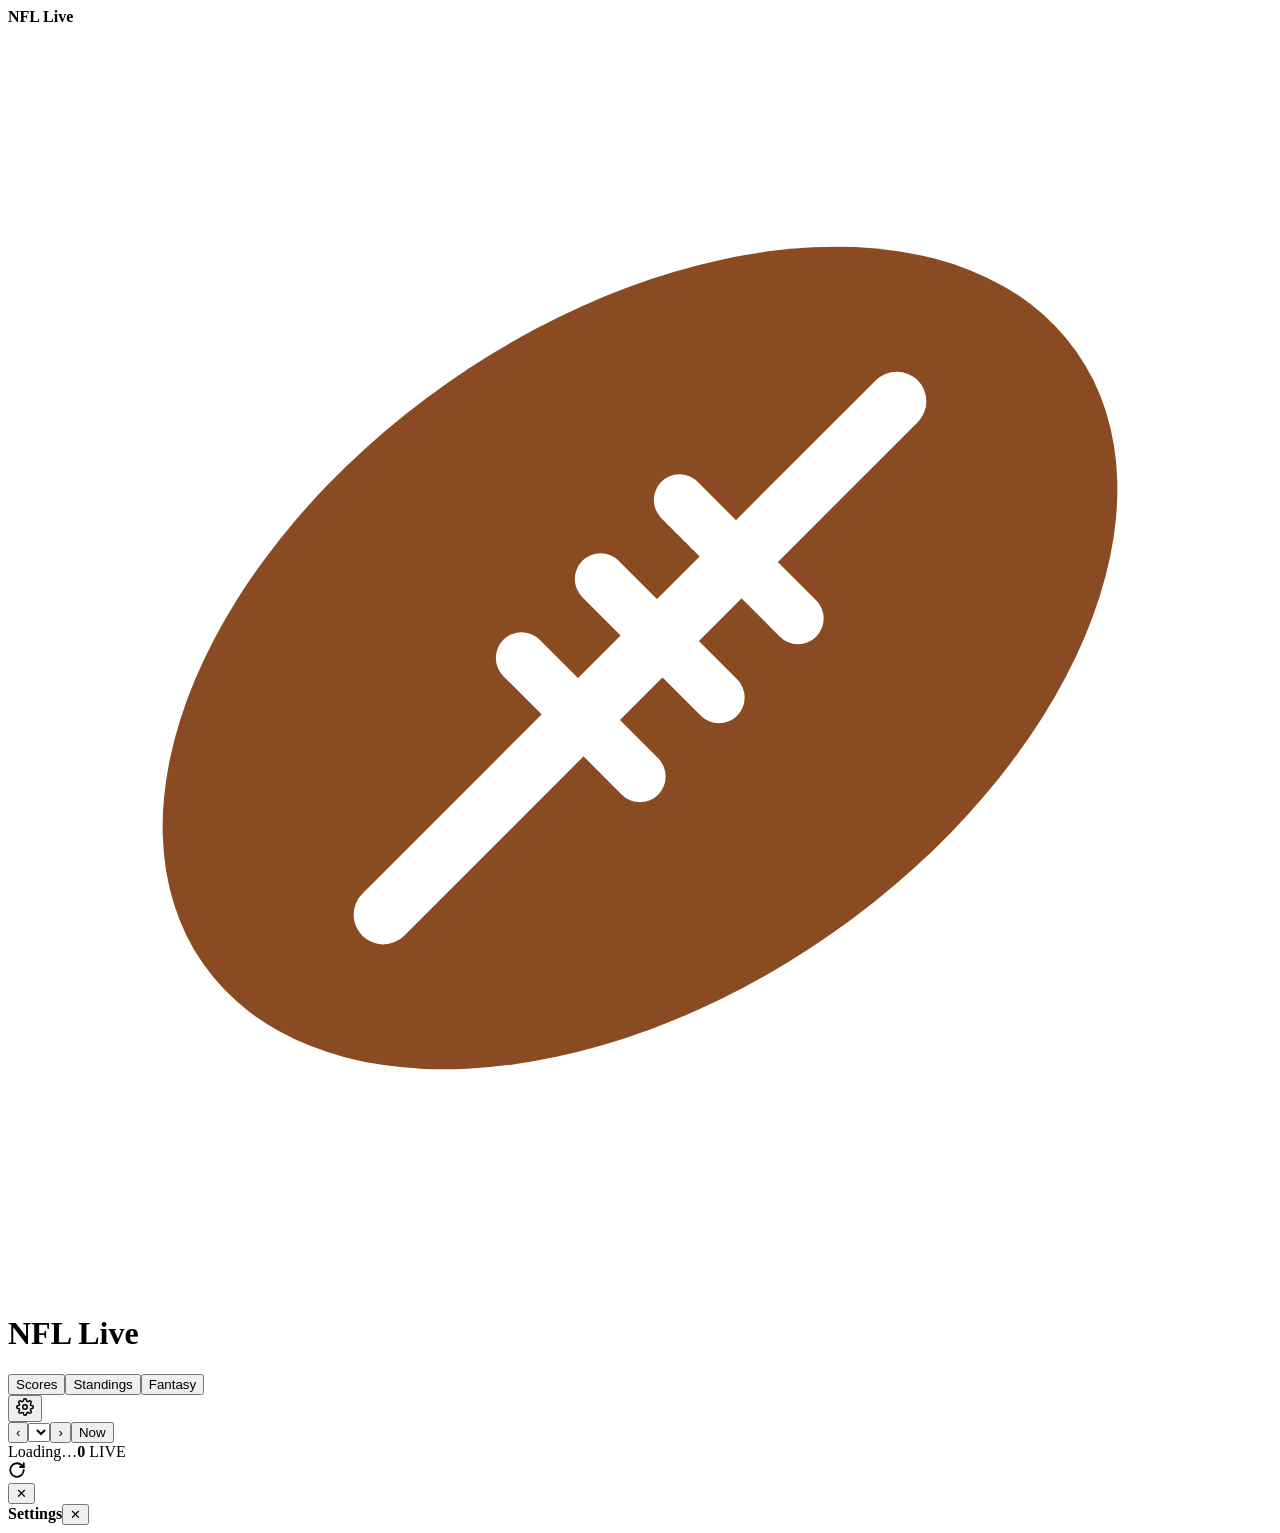
==== src/shell.html @ 460f2412 "NFL Live: initial site (index.html, PWA assets, src, ESPN worker)" ====
<!doctype html>
<html lang="en">
<head>
<meta charset="utf-8">
<meta name="viewport" content="width=device-width,initial-scale=1,viewport-fit=cover">
<meta name="app-version" content="nfl-v1">
<meta name="theme-color" content="#0b0f17">
<meta name="apple-mobile-web-app-capable" content="yes">
<meta name="mobile-web-app-capable" content="yes">
<meta name="apple-mobile-web-app-status-bar-style" content="black-translucent">
<meta name="apple-mobile-web-app-title" content="NFL Live">
<title>NFL Live</title>
<link rel="manifest" href="manifest.json">
<link rel="apple-touch-icon" href="apple-touch-icon.png">
<link rel="icon" href="icon-192.png">
<link rel="apple-touch-startup-image" media="(device-width: 393px) and (device-height: 852px) and (-webkit-device-pixel-ratio: 3)" href="splash-1179x2556.png">
<link rel="apple-touch-startup-image" media="(device-width: 430px) and (device-height: 932px) and (-webkit-device-pixel-ratio: 3)" href="splash-1290x2796.png">
<link rel="apple-touch-startup-image" media="(device-width: 390px) and (device-height: 844px) and (-webkit-device-pixel-ratio: 3)" href="splash-1170x2532.png">
<link rel="apple-touch-startup-image" media="(device-width: 402px) and (device-height: 874px) and (-webkit-device-pixel-ratio: 3)" href="splash-1206x2622.png">
<link rel="apple-touch-startup-image" media="(device-width: 440px) and (device-height: 956px) and (-webkit-device-pixel-ratio: 3)" href="splash-1320x2868.png">
<style>
/*CSS*/
</style>
</head>
<body>
<div id="splash"><img src="icon-192.png" alt=""><b>NFL Live</b></div>
<label style="position:absolute;left:-9999px" aria-hidden="true"><input type="checkbox" switch id="hl"></label>
<header class="hx">
 <div class="top">
  <div class="brand"><svg class="mark" viewBox="0 0 64 64" aria-hidden="true"><ellipse cx="32" cy="32" rx="27" ry="17" transform="rotate(-35 32 32)" fill="#8a4b22"/><path d="M19 45 45 19" stroke="#fff" stroke-width="3" stroke-linecap="round"/><path d="M26 32l6 6M30 28l6 6M34 24l6 6" stroke="#fff" stroke-width="2.6" stroke-linecap="round"/></svg><div class="bt"><h1>NFL <span>Live</span></h1></div></div>
  <div class="tabrow">
   <div class="tabs" role="tablist"><span class="pill"></span><button id="tS" class="on">Scores</button><button id="tT">Standings</button><button id="tF">Fantasy</button></div>
   <button class="sbtn" id="gOpen" aria-label="Settings" title="Settings"><svg viewBox="0 0 24 24" width="18" height="18" fill="none" stroke="currentColor" stroke-width="2" stroke-linecap="round" stroke-linejoin="round"><circle cx="12" cy="12" r="3"/><path d="M19.4 15a1.65 1.65 0 0 0 .33 1.82l.06.06a2 2 0 1 1-2.83 2.83l-.06-.06a1.65 1.65 0 0 0-1.82-.33 1.65 1.65 0 0 0-1 1.51V21a2 2 0 1 1-4 0v-.09A1.65 1.65 0 0 0 9 19.4a1.65 1.65 0 0 0-1.82.33l-.06.06a2 2 0 1 1-2.83-2.83l.06-.06A1.65 1.65 0 0 0 4.6 15a1.65 1.65 0 0 0-1.51-1H3a2 2 0 1 1 0-4h.09A1.65 1.65 0 0 0 4.6 9a1.65 1.65 0 0 0-.33-1.82l-.06-.06a2 2 0 1 1 2.83-2.83l.06.06A1.65 1.65 0 0 0 9 4.6a1.65 1.65 0 0 0 1-1.51V3a2 2 0 1 1 4 0v.09a1.65 1.65 0 0 0 1 1.51 1.65 1.65 0 0 0 1.82-.33l.06-.06a2 2 0 1 1 2.83 2.83l-.06.06A1.65 1.65 0 0 0 19.4 9a1.65 1.65 0 0 0 1.51 1H21a2 2 0 1 1 0 4h-.09a1.65 1.65 0 0 0-1.51 1z"/></svg></button>
  </div>
 </div>
 <div class="nav" id="nav"><button id="prev" aria-label="Previous week">‹</button><select id="wk" aria-label="Week"></select><button id="next" aria-label="Next week">›</button><button class="cur" id="cur" title="Jump to this week">Now</button></div>
 <div id="upd"><span class="dot spin" id="dot"></span><span id="ut">Loading…</span><span class="livepill hide" id="liveN"><b>0</b> LIVE</span></div>
</header>
<div id="ptr"><svg viewBox="0 0 24 24" width="18" height="18" fill="none" stroke="currentColor" stroke-width="2.4" stroke-linecap="round"><path d="M21 12a9 9 0 1 1-3-6.7L21 8"/><path d="M21 3v5h-5"/></svg></div>
<main>
 <section id="games" class="view"><div class="skel"></div><div class="skel"></div><div class="skel"></div></section>
 <section id="standings" class="view hide"></section>
 <section id="fantasy" class="view hide"></section>
</main>
<div class="ov hide" id="ov"><div class="ovp"><div class="ovh"><b id="ovT"></b><button id="ovX" aria-label="Close">✕</button></div><div class="ovb" id="ovB"></div></div></div>
<div class="ov hide" id="gs"><div class="ovp"><div class="ovh"><b>Settings</b><button id="gsX" aria-label="Close">✕</button></div><div class="ovb" id="gsB"></div></div></div>
<div id="toasts"></div>
<script>if(/[?&]mock=espn\b/.test(location.search))document.write('<script src="espn-mock.js"><\/script>')</script>
<script>
/*JS*/
</script>
</body>
</html>
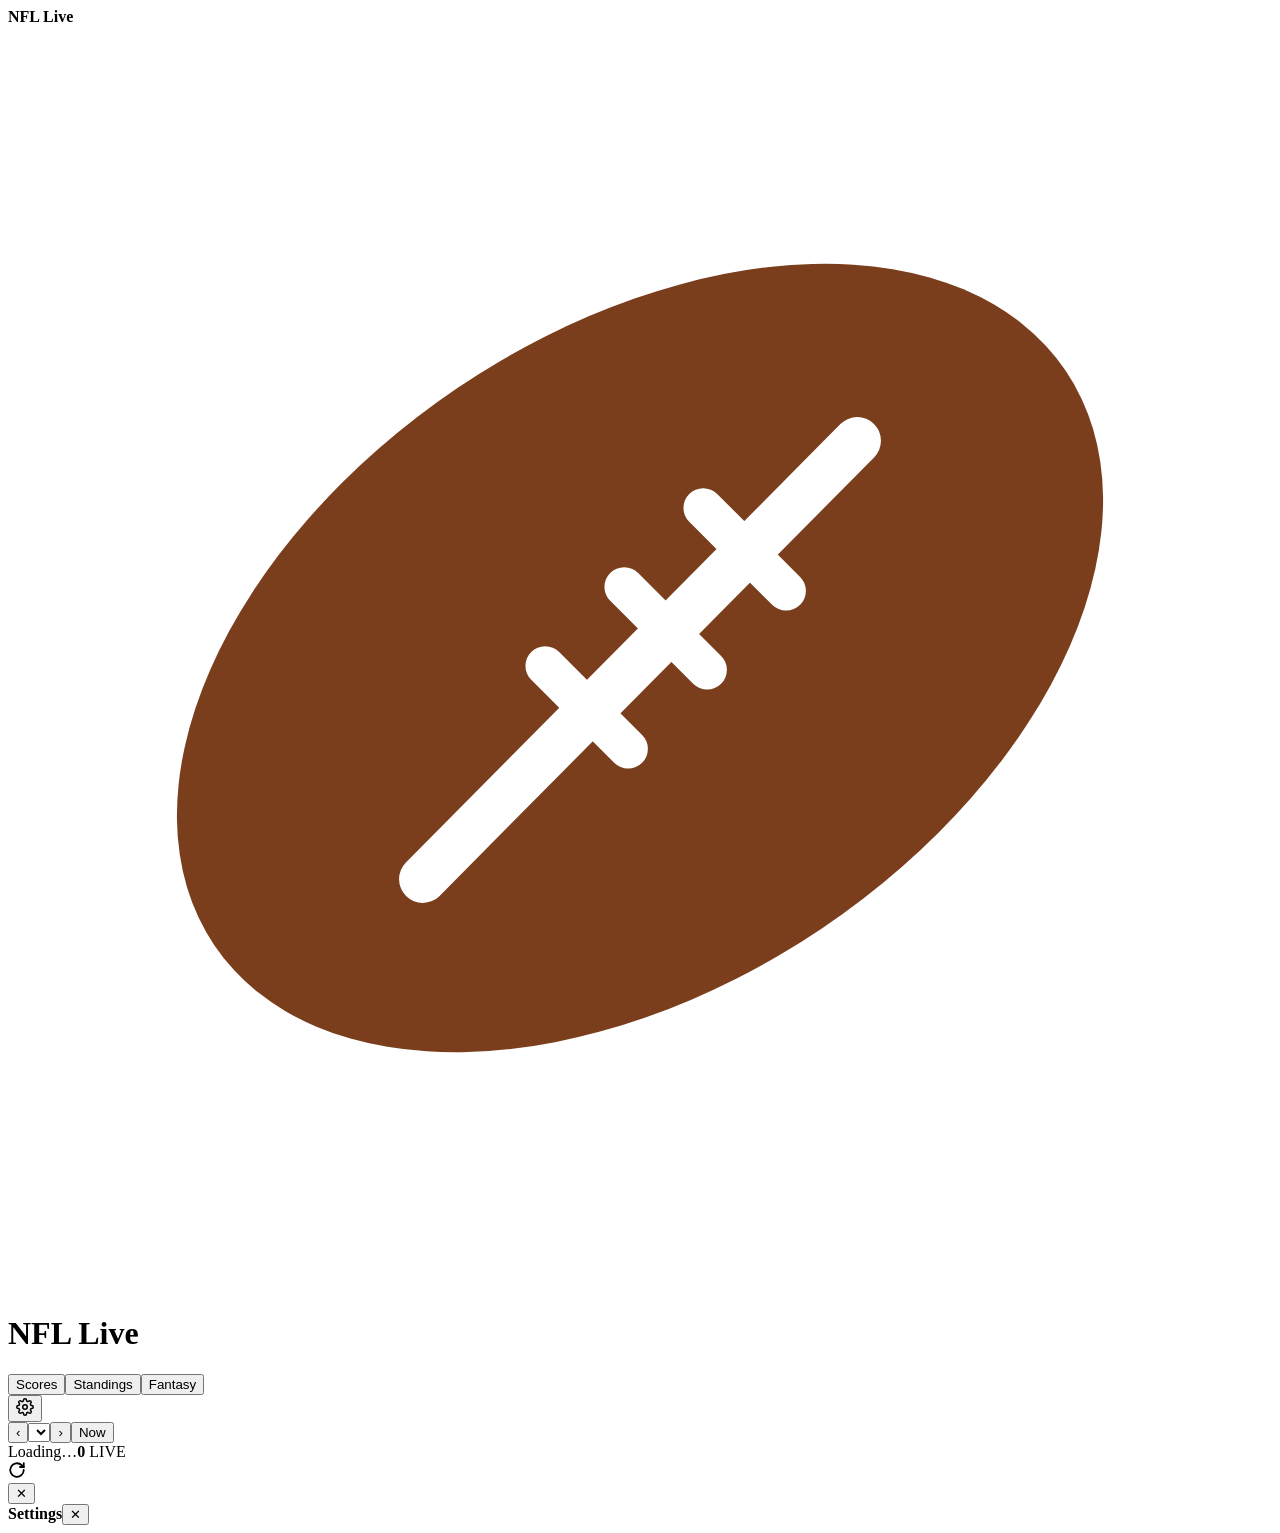
==== commit 9a85d8e7: "Keep Sleeper fantasy up when the scoreboard fails, and refine the UI. The Sleeper loader no longer w" ====
--- a/src/shell.html
+++ b/src/shell.html
@@ -3,8 +3,8 @@
 <head>
 <meta charset="utf-8">
 <meta name="viewport" content="width=device-width,initial-scale=1,viewport-fit=cover">
-<meta name="app-version" content="nfl-v1">
-<meta name="theme-color" content="#0b0f17">
+<meta name="app-version" content="nfl-v2">
+<meta name="theme-color" content="#080c14">
 <meta name="apple-mobile-web-app-capable" content="yes">
 <meta name="mobile-web-app-capable" content="yes">
 <meta name="apple-mobile-web-app-status-bar-style" content="black-translucent">
@@ -21,13 +21,14 @@
 <style>
 /*CSS*/
 </style>
+<script>try{var t=JSON.parse(localStorage.getItem('nflSettings')||'{}').theme;var light=t==='light'||(t==='auto'&&matchMedia('(prefers-color-scheme: light)').matches);if(light){document.documentElement.classList.add('light');var m=document.querySelector('meta[name=theme-color]');if(m)m.setAttribute('content','#f3f5f9')}}catch(e){}</script>
 </head>
 <body>
 <div id="splash"><img src="icon-192.png" alt=""><b>NFL Live</b></div>
 <label style="position:absolute;left:-9999px" aria-hidden="true"><input type="checkbox" switch id="hl"></label>
 <header class="hx">
  <div class="top">
-  <div class="brand"><svg class="mark" viewBox="0 0 64 64" aria-hidden="true"><ellipse cx="32" cy="32" rx="27" ry="17" transform="rotate(-35 32 32)" fill="#8a4b22"/><path d="M19 45 45 19" stroke="#fff" stroke-width="3" stroke-linecap="round"/><path d="M26 32l6 6M30 28l6 6M34 24l6 6" stroke="#fff" stroke-width="2.6" stroke-linecap="round"/></svg><div class="bt"><h1>NFL <span>Live</span></h1></div></div>
+  <div class="brand"><span class="markwrap"><svg class="mark" viewBox="0 0 64 64" aria-hidden="true"><ellipse cx="32" cy="32" rx="26" ry="16.5" transform="rotate(-34 32 32)" fill="#7a3e1d"/><path d="M21 43.2 43 21" stroke="#fff" stroke-width="2.4" stroke-linecap="round"/><path d="M27.2 32.4l4.2 4.2M31.2 28.4l4.2 4.2M35.2 24.4l4.2 4.2" stroke="#fff" stroke-width="2" stroke-linecap="round"/></svg></span><div class="bt"><h1>NFL <span>Live</span></h1></div></div>
   <div class="tabrow">
    <div class="tabs" role="tablist"><span class="pill"></span><button id="tS" class="on">Scores</button><button id="tT">Standings</button><button id="tF">Fantasy</button></div>
    <button class="sbtn" id="gOpen" aria-label="Settings" title="Settings"><svg viewBox="0 0 24 24" width="18" height="18" fill="none" stroke="currentColor" stroke-width="2" stroke-linecap="round" stroke-linejoin="round"><circle cx="12" cy="12" r="3"/><path d="M19.4 15a1.65 1.65 0 0 0 .33 1.82l.06.06a2 2 0 1 1-2.83 2.83l-.06-.06a1.65 1.65 0 0 0-1.82-.33 1.65 1.65 0 0 0-1 1.51V21a2 2 0 1 1-4 0v-.09A1.65 1.65 0 0 0 9 19.4a1.65 1.65 0 0 0-1.82.33l-.06.06a2 2 0 1 1-2.83-2.83l.06-.06A1.65 1.65 0 0 0 4.6 15a1.65 1.65 0 0 0-1.51-1H3a2 2 0 1 1 0-4h.09A1.65 1.65 0 0 0 4.6 9a1.65 1.65 0 0 0-.33-1.82l-.06-.06a2 2 0 1 1 2.83-2.83l.06.06A1.65 1.65 0 0 0 9 4.6a1.65 1.65 0 0 0 1-1.51V3a2 2 0 1 1 4 0v.09a1.65 1.65 0 0 0 1 1.51 1.65 1.65 0 0 0 1.82-.33l.06-.06a2 2 0 1 1 2.83 2.83l-.06.06A1.65 1.65 0 0 0 19.4 9a1.65 1.65 0 0 0 1.51 1H21a2 2 0 1 1 0 4h-.09a1.65 1.65 0 0 0-1.51 1z"/></svg></button>
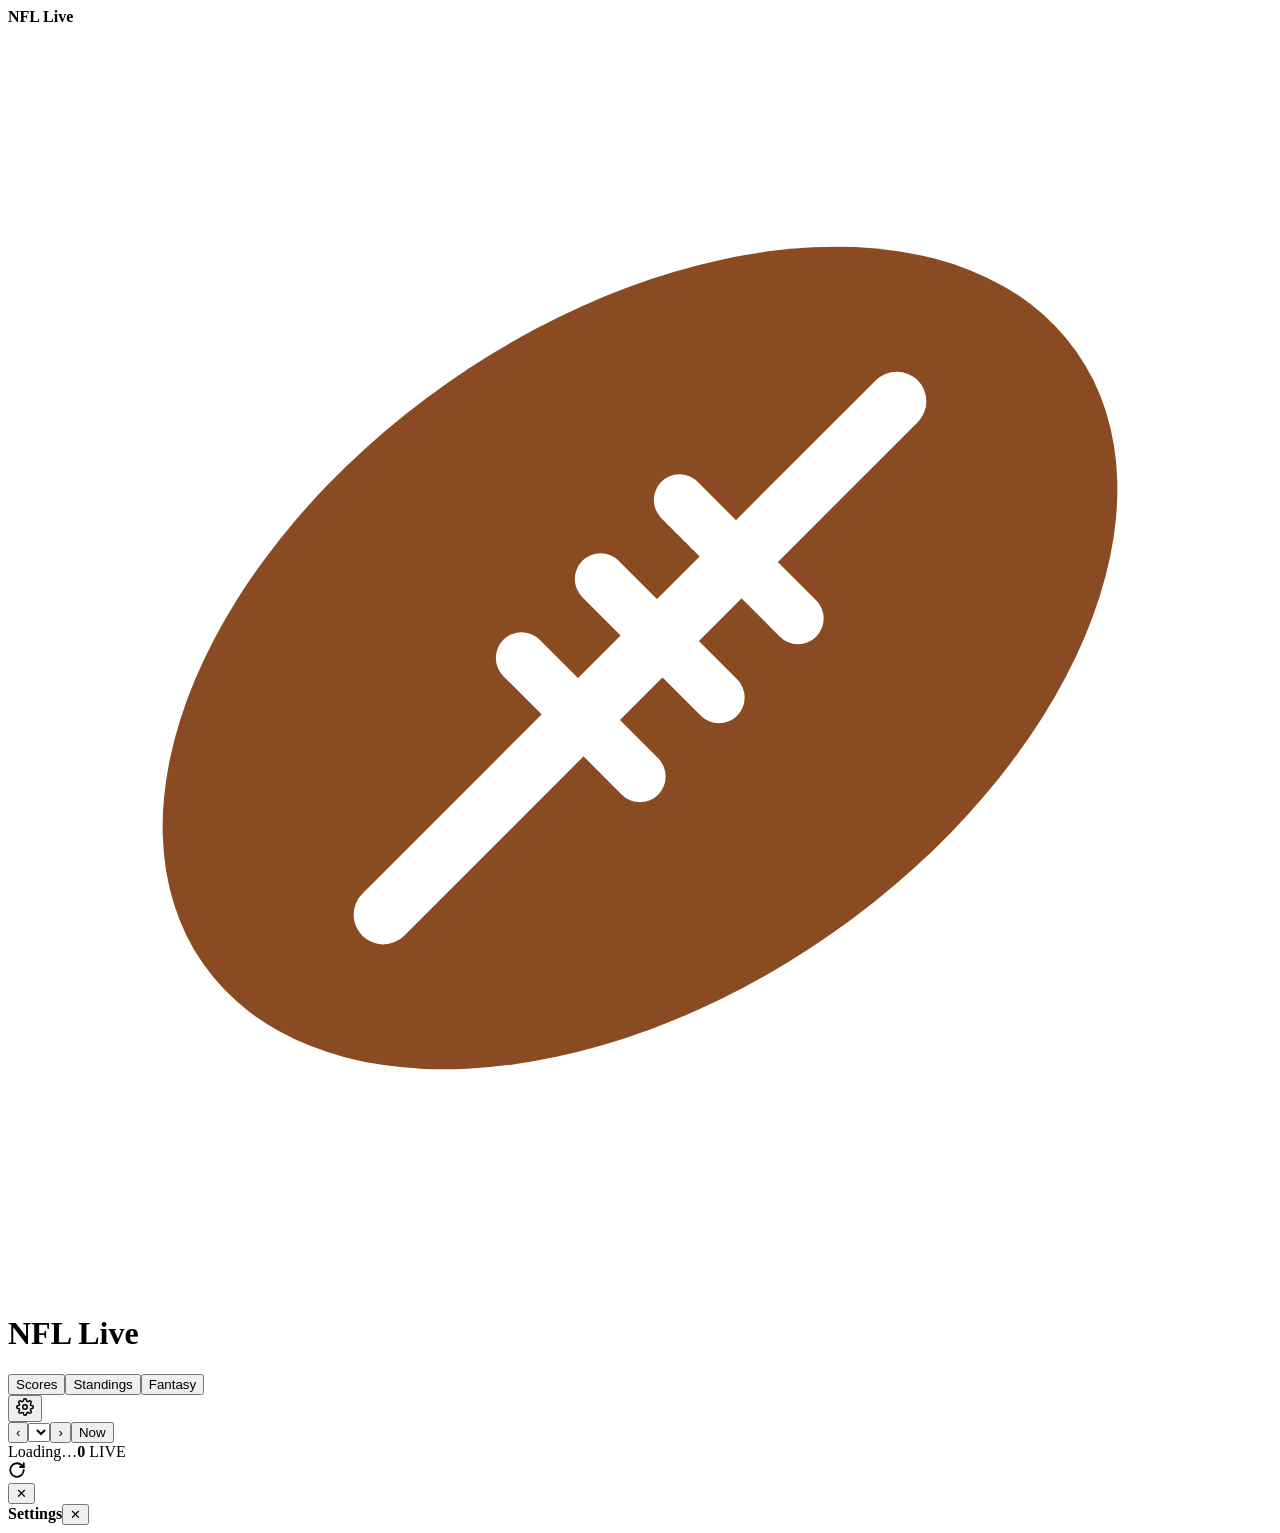
==== commit 3dff1318: "Add fantasy point breakdowns, box-score tabs, and a richer team page. Show league scoring line items" ====
--- a/src/shell.html
+++ b/src/shell.html
@@ -4,7 +4,7 @@
 <meta charset="utf-8">
 <meta name="viewport" content="width=device-width,initial-scale=1,viewport-fit=cover">
 <meta name="app-version" content="nfl-v2">
-<meta name="theme-color" content="#080c14">
+<meta name="theme-color" content="#0b0f17">
 <meta name="apple-mobile-web-app-capable" content="yes">
 <meta name="mobile-web-app-capable" content="yes">
 <meta name="apple-mobile-web-app-status-bar-style" content="black-translucent">
@@ -21,14 +21,13 @@
 <style>
 /*CSS*/
 </style>
-<script>try{var t=JSON.parse(localStorage.getItem('nflSettings')||'{}').theme;var light=t==='light'||(t==='auto'&&matchMedia('(prefers-color-scheme: light)').matches);if(light){document.documentElement.classList.add('light');var m=document.querySelector('meta[name=theme-color]');if(m)m.setAttribute('content','#f3f5f9')}}catch(e){}</script>
 </head>
 <body>
 <div id="splash"><img src="icon-192.png" alt=""><b>NFL Live</b></div>
 <label style="position:absolute;left:-9999px" aria-hidden="true"><input type="checkbox" switch id="hl"></label>
 <header class="hx">
  <div class="top">
-  <div class="brand"><span class="markwrap"><svg class="mark" viewBox="0 0 64 64" aria-hidden="true"><ellipse cx="32" cy="32" rx="26" ry="16.5" transform="rotate(-34 32 32)" fill="#7a3e1d"/><path d="M21 43.2 43 21" stroke="#fff" stroke-width="2.4" stroke-linecap="round"/><path d="M27.2 32.4l4.2 4.2M31.2 28.4l4.2 4.2M35.2 24.4l4.2 4.2" stroke="#fff" stroke-width="2" stroke-linecap="round"/></svg></span><div class="bt"><h1>NFL <span>Live</span></h1></div></div>
+  <div class="brand"><svg class="mark" viewBox="0 0 64 64" aria-hidden="true"><ellipse cx="32" cy="32" rx="27" ry="17" transform="rotate(-35 32 32)" fill="#8a4b22"/><path d="M19 45 45 19" stroke="#fff" stroke-width="3" stroke-linecap="round"/><path d="M26 32l6 6M30 28l6 6M34 24l6 6" stroke="#fff" stroke-width="2.6" stroke-linecap="round"/></svg><div class="bt"><h1>NFL <span>Live</span></h1></div></div>
   <div class="tabrow">
    <div class="tabs" role="tablist"><span class="pill"></span><button id="tS" class="on">Scores</button><button id="tT">Standings</button><button id="tF">Fantasy</button></div>
    <button class="sbtn" id="gOpen" aria-label="Settings" title="Settings"><svg viewBox="0 0 24 24" width="18" height="18" fill="none" stroke="currentColor" stroke-width="2" stroke-linecap="round" stroke-linejoin="round"><circle cx="12" cy="12" r="3"/><path d="M19.4 15a1.65 1.65 0 0 0 .33 1.82l.06.06a2 2 0 1 1-2.83 2.83l-.06-.06a1.65 1.65 0 0 0-1.82-.33 1.65 1.65 0 0 0-1 1.51V21a2 2 0 1 1-4 0v-.09A1.65 1.65 0 0 0 9 19.4a1.65 1.65 0 0 0-1.82.33l-.06.06a2 2 0 1 1-2.83-2.83l.06-.06A1.65 1.65 0 0 0 4.6 15a1.65 1.65 0 0 0-1.51-1H3a2 2 0 1 1 0-4h.09A1.65 1.65 0 0 0 4.6 9a1.65 1.65 0 0 0-.33-1.82l-.06-.06a2 2 0 1 1 2.83-2.83l.06.06A1.65 1.65 0 0 0 9 4.6a1.65 1.65 0 0 0 1-1.51V3a2 2 0 1 1 4 0v.09a1.65 1.65 0 0 0 1 1.51 1.65 1.65 0 0 0 1.82-.33l.06-.06a2 2 0 1 1 2.83 2.83l-.06.06A1.65 1.65 0 0 0 19.4 9a1.65 1.65 0 0 0 1.51 1H21a2 2 0 1 1 0 4h-.09a1.65 1.65 0 0 0-1.51 1z"/></svg></button>
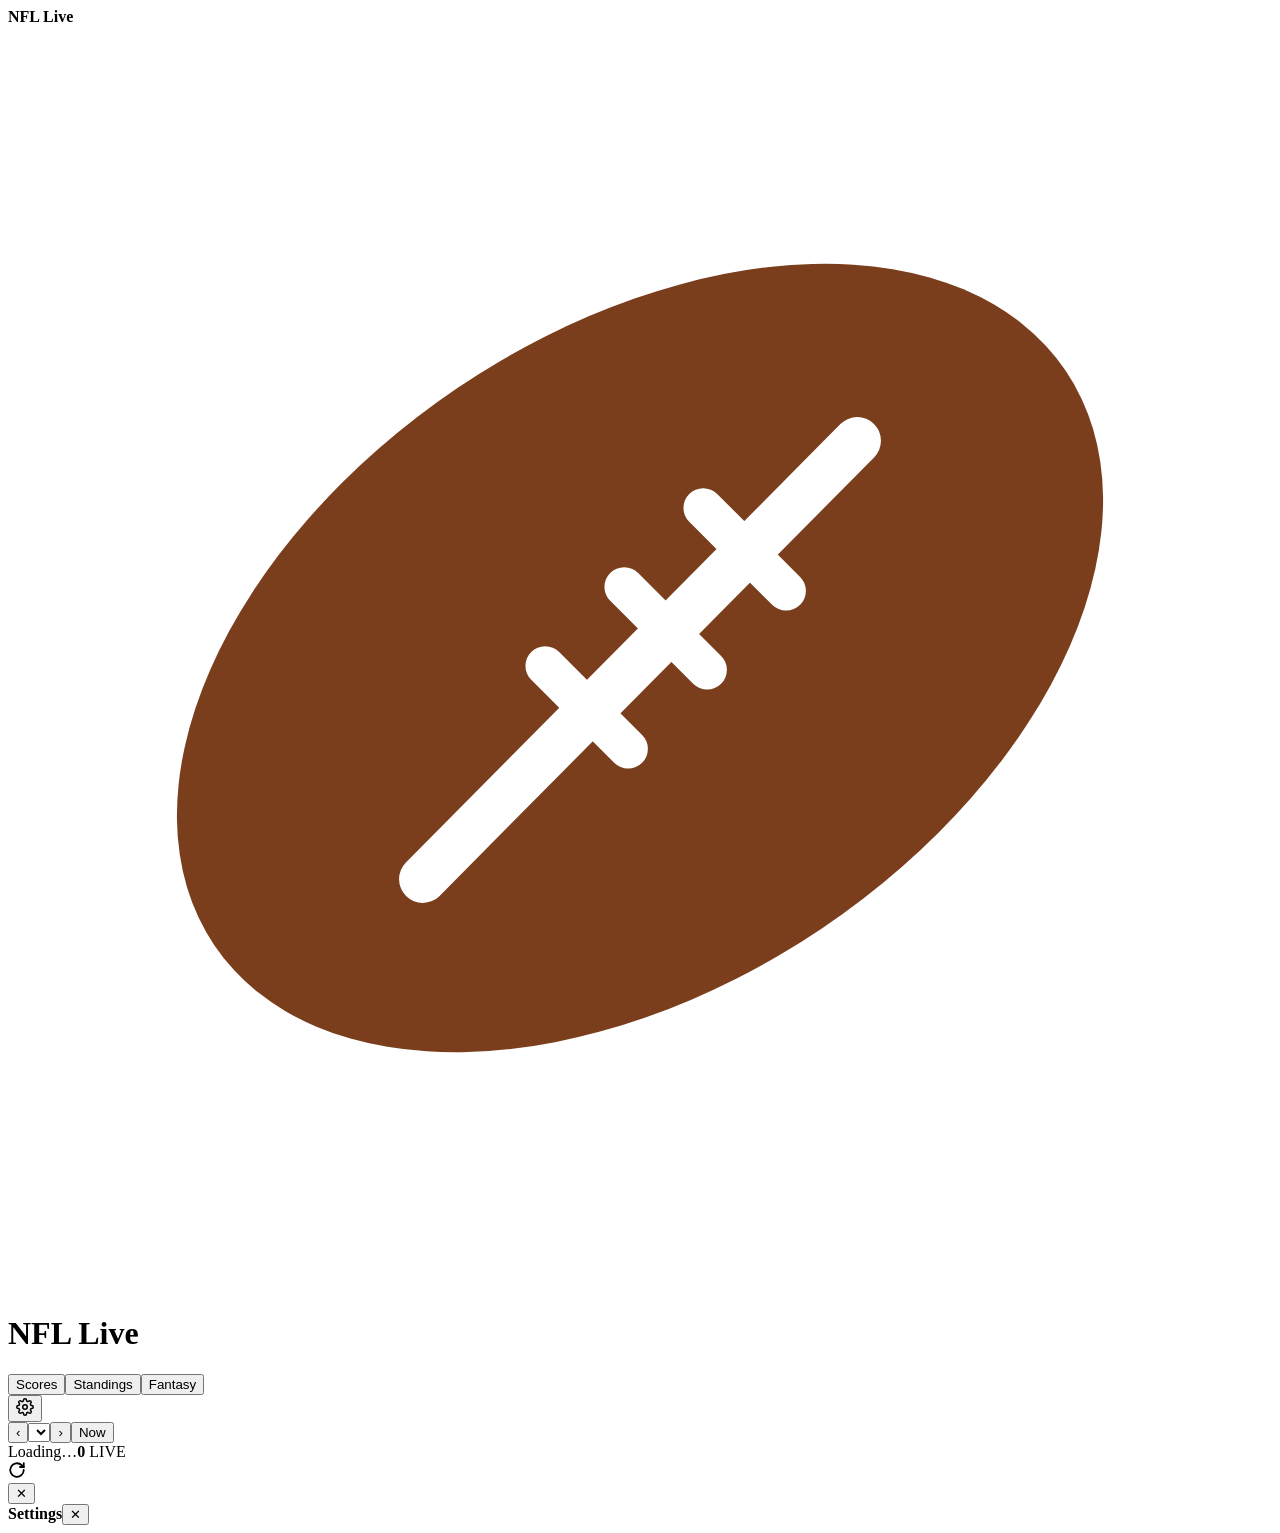
==== commit 79509d9c: "Merge origin/main and keep the four UI changes on cache nfl-v5. Preserve the pointed-football icons," ====
--- a/src/shell.html
+++ b/src/shell.html
@@ -3,8 +3,8 @@
 <head>
 <meta charset="utf-8">
 <meta name="viewport" content="width=device-width,initial-scale=1,viewport-fit=cover">
-<meta name="app-version" content="nfl-v2">
-<meta name="theme-color" content="#0b0f17">
+<meta name="app-version" content="nfl-v5">
+<meta name="theme-color" content="#080c14">
 <meta name="apple-mobile-web-app-capable" content="yes">
 <meta name="mobile-web-app-capable" content="yes">
 <meta name="apple-mobile-web-app-status-bar-style" content="black-translucent">
@@ -21,13 +21,14 @@
 <style>
 /*CSS*/
 </style>
+<script>try{var t=JSON.parse(localStorage.getItem('nflSettings')||'{}').theme;var light=t==='light'||(t==='auto'&&matchMedia('(prefers-color-scheme: light)').matches);if(light){document.documentElement.classList.add('light');var m=document.querySelector('meta[name=theme-color]');if(m)m.setAttribute('content','#f3f5f9')}}catch(e){}</script>
 </head>
 <body>
 <div id="splash"><img src="icon-192.png" alt=""><b>NFL Live</b></div>
 <label style="position:absolute;left:-9999px" aria-hidden="true"><input type="checkbox" switch id="hl"></label>
 <header class="hx">
  <div class="top">
-  <div class="brand"><svg class="mark" viewBox="0 0 64 64" aria-hidden="true"><ellipse cx="32" cy="32" rx="27" ry="17" transform="rotate(-35 32 32)" fill="#8a4b22"/><path d="M19 45 45 19" stroke="#fff" stroke-width="3" stroke-linecap="round"/><path d="M26 32l6 6M30 28l6 6M34 24l6 6" stroke="#fff" stroke-width="2.6" stroke-linecap="round"/></svg><div class="bt"><h1>NFL <span>Live</span></h1></div></div>
+  <div class="brand"><span class="markwrap"><svg class="mark" viewBox="0 0 64 64" aria-hidden="true"><ellipse cx="32" cy="32" rx="26" ry="16.5" transform="rotate(-34 32 32)" fill="#7a3e1d"/><path d="M21 43.2 43 21" stroke="#fff" stroke-width="2.4" stroke-linecap="round"/><path d="M27.2 32.4l4.2 4.2M31.2 28.4l4.2 4.2M35.2 24.4l4.2 4.2" stroke="#fff" stroke-width="2" stroke-linecap="round"/></svg></span><div class="bt"><h1>NFL <span>Live</span></h1></div></div>
   <div class="tabrow">
    <div class="tabs" role="tablist"><span class="pill"></span><button id="tS" class="on">Scores</button><button id="tT">Standings</button><button id="tF">Fantasy</button></div>
    <button class="sbtn" id="gOpen" aria-label="Settings" title="Settings"><svg viewBox="0 0 24 24" width="18" height="18" fill="none" stroke="currentColor" stroke-width="2" stroke-linecap="round" stroke-linejoin="round"><circle cx="12" cy="12" r="3"/><path d="M19.4 15a1.65 1.65 0 0 0 .33 1.82l.06.06a2 2 0 1 1-2.83 2.83l-.06-.06a1.65 1.65 0 0 0-1.82-.33 1.65 1.65 0 0 0-1 1.51V21a2 2 0 1 1-4 0v-.09A1.65 1.65 0 0 0 9 19.4a1.65 1.65 0 0 0-1.82.33l-.06.06a2 2 0 1 1-2.83-2.83l.06-.06A1.65 1.65 0 0 0 4.6 15a1.65 1.65 0 0 0-1.51-1H3a2 2 0 1 1 0-4h.09A1.65 1.65 0 0 0 4.6 9a1.65 1.65 0 0 0-.33-1.82l-.06-.06a2 2 0 1 1 2.83-2.83l.06.06A1.65 1.65 0 0 0 9 4.6a1.65 1.65 0 0 0 1-1.51V3a2 2 0 1 1 4 0v.09a1.65 1.65 0 0 0 1 1.51 1.65 1.65 0 0 0 1.82-.33l.06-.06a2 2 0 1 1 2.83 2.83l-.06.06A1.65 1.65 0 0 0 19.4 9a1.65 1.65 0 0 0 1.51 1H21a2 2 0 1 1 0 4h-.09a1.65 1.65 0 0 0-1.51 1z"/></svg></button>
